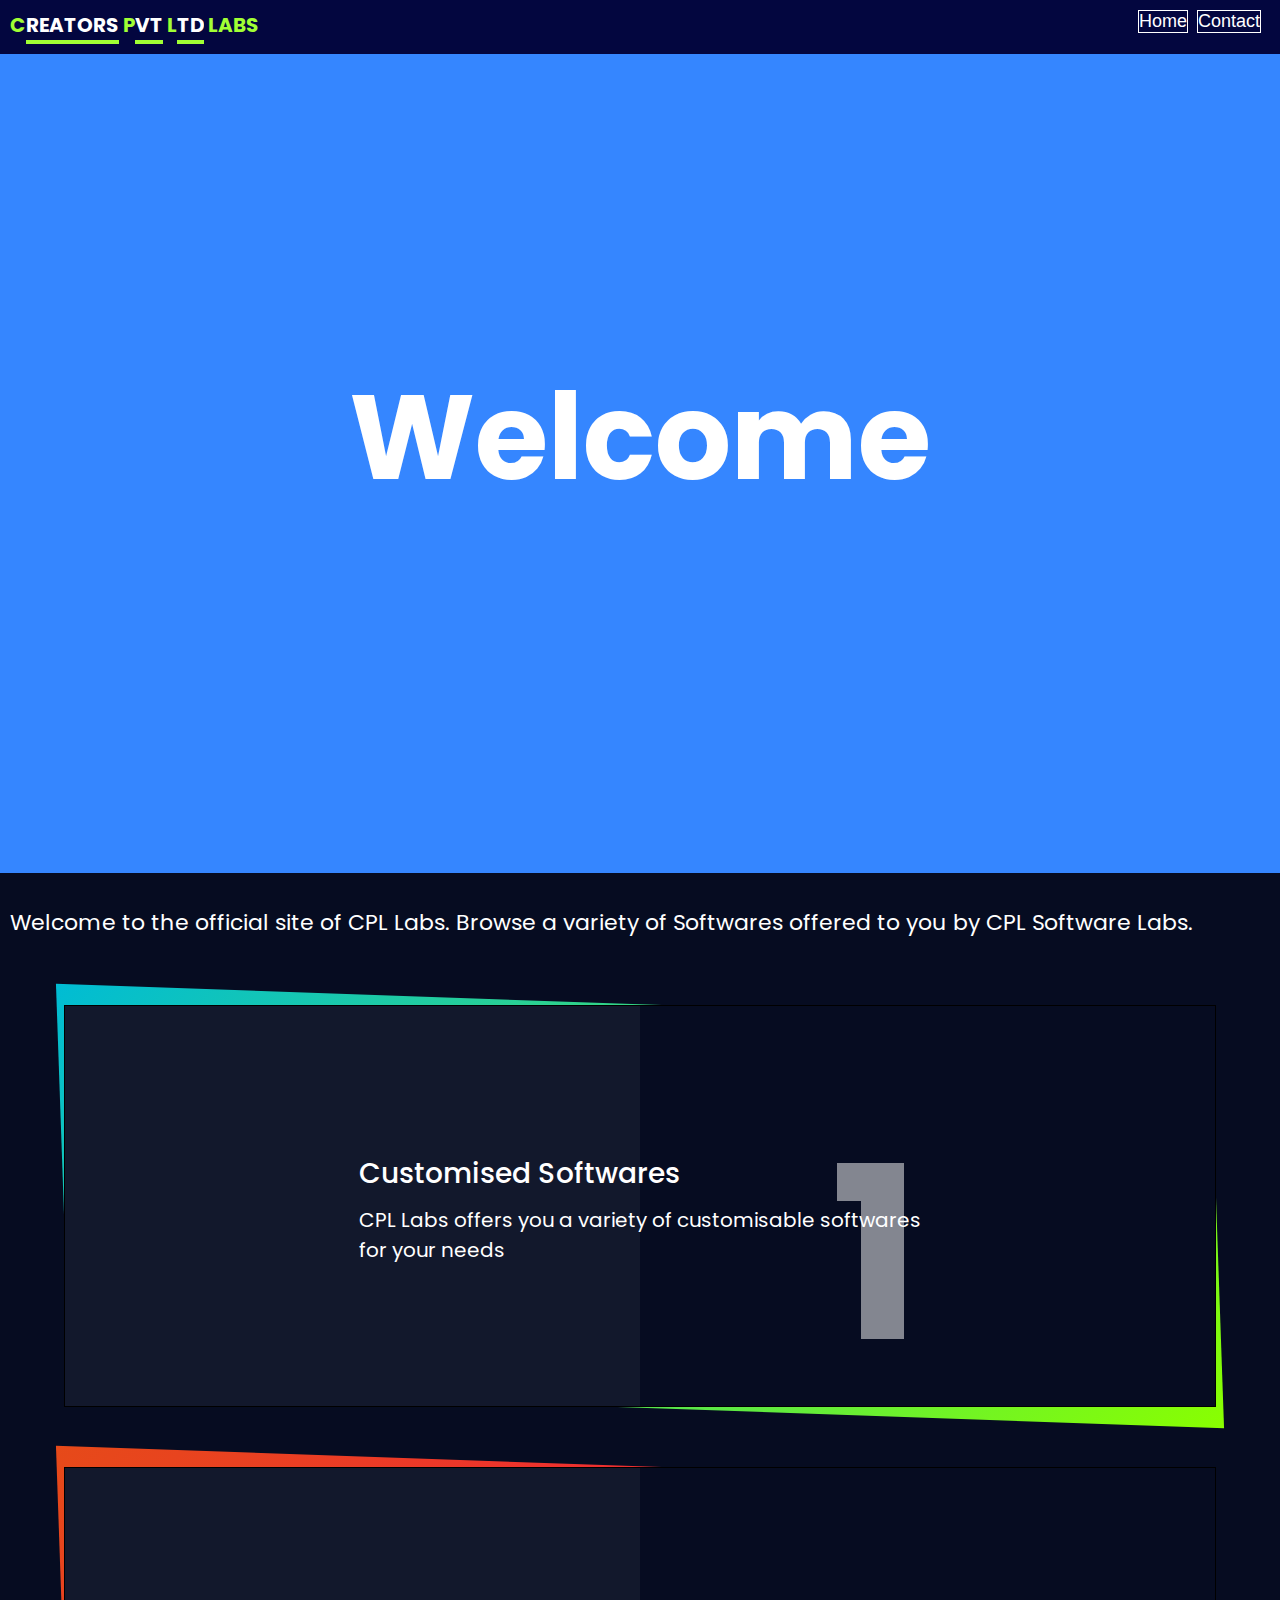
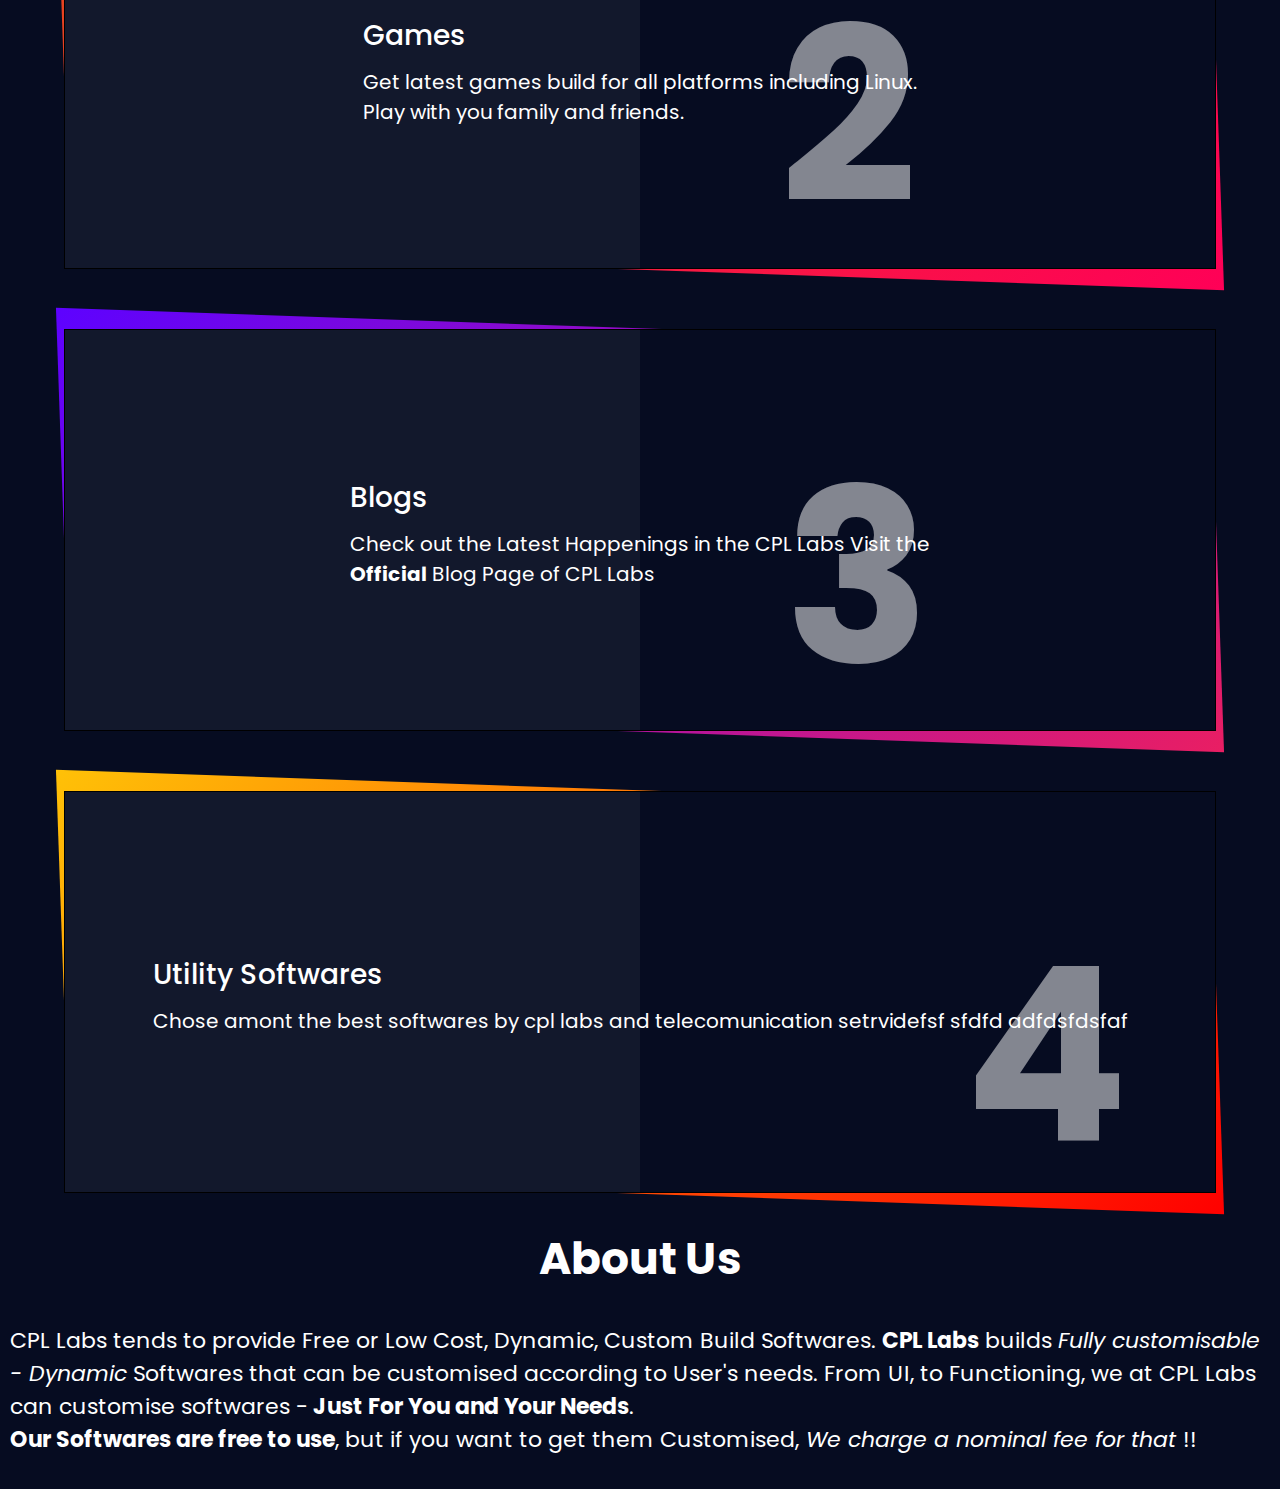
==== index.html @ 7f27fb7b "Video Preload Added" ====
<html>
<head>
<link rel="stylesheet" type="text/css" href="style/main.css">
	<title>
		CPL Labs - Home
	</title>

</head>

<body>
	<section class='init_section'>
		<h1 class="text">Welcome</h1>
		<div class='wave wave1'></div>
		<div class='wave wave2'></div>
		<div class='wave wave3'></div>
		<div class='wave wave4'></div>
	</section>
<div class="header">

	<h3>
	<span>C</span><span>REATORS</span>
	<span>P</span><span>VT</span>
	<span>L</span><span>TD </span> Labs <button>Contact</button><button onclick="window.location.href='index.html'">Home</button>
</h3>
</div>
<br><p>
Welcome to  the official site of CPL Labs. Browse a variety of Softwares offered to you by CPL Software Labs.</p><br><br>
<div class="container" >
	<div class="box">
		<div class="content">
			<h2>1</h2>
			<h3>
				Customised Softwares
			</h3>
			<p>
				CPL Labs offers you a variety of customisable softwares<br>for your needs
			</p>
			<a href='html/custom.html'>Check Now</a>
		</div>
	</div>
	<div class="box">
		<div class="content">
			<h2>2</h2>
			<h3>
				Games
			</h3>
			<p>
				Get latest games build for all platforms including Linux.<br>
				Play with you family and friends.
			</p><a href='html/games.html'>Check Now</a>

		</div>
	</div>
	<div class="box">
		<div class="content">
			<h2>3</h2>
			<h3>
				Blogs
			</h3>
			<p>
				Check out the Latest Happenings in the CPL Labs Visit the<br> <b>Official</B> Blog Page of CPL Labs
			</p><a href='https:\\www.blogs-creatorspvtltd.blogspot.com' target="_blank">Check Now</a>
		</div>
	</div>
	<div class="box">
		<div class="content">
			<h2>4</h2>
			<h3>
				Utility Softwares
			</h3>
			<p>
				Chose amont the best softwares by cpl labs and telecomunication setrvidefsf
				sfdfd
				adfdsfdsfaf
			</p><a href='utility.html'>Check Now</a>
		</div>
	</div>
</div>
<br>
<h1><center>About Us</center></h1><br><p>
CPL Labs tends to provide Free or Low Cost, Dynamic, Custom Build Softwares. <b>CPL Labs</b> builds <i>Fully customisable - Dynamic</i> Softwares that can be customised according to User's needs. From UI, to Functioning, we at CPL Labs can customise softwares -<b> Just For You and Your Needs</b>.<br><b>Our Softwares are free to use</b>, but if you want to get them Customised,<i> We charge a nominal fee for that </i>!!<br><br></p>


</body>
</html>
---- style/main.css ----
@import url('https://fonts.googleapis.com/css?family=Poppins:100,200,300,400,500,600,700,800,900');

body{

		margin: 0;
		padding: 0;
		justify-content: center;
		align-items: center;
    color: #fff;
		background: #060c21;
		font-family: 'Poppins',sans-serif;
		font-size: 22px;
}


.container{
	float: none;
	position: relative;
	margin: auto;
	width: 90%;
	display: grid;
	grid-template-columns: (auto-fill, minmax(200px,1fr));
	grid-template-rows: auto;
	grid-gap: 60px 40px;


}
@media (max-height: 800px){
		.container{
	float: none;
	position: relative;
	width: 90%;
	display: grid;
	grid-template-columns: repeat(auto-fill, minmax(260px,1fr));
	grid-template-rows: auto;
	grid-gap: 60px 40px;

}
	}
.container .box{
	position: relative;

	height: 400px;
	display: flex;
	background: #060c21;
	justify-content: center;
	align-items: center;
	border: 1px solid #000;
}
.container .box:before{
	content: "";
	position: absolute;
	top: -2px;
	left: -2px;
	right: -2px;
	bottom: -2px;
	background: #fff;
	transform: skew(2deg,2deg);
	z-index: -1;
}
.container .box:nth-child(1):before{
	background: linear-gradient(315deg,#89ff00,#00bcd4);
}
.container .box:nth-child(2):before{
	background: linear-gradient(315deg,#ff0057,#e64a19);
}
.container .box:nth-child(3):before{
	background: linear-gradient(315deg,#e91e63,#5d02ff);
}
.container .box:nth-child(4):before{
	background: linear-gradient(315deg,#ff0000,#ffc107);
}
.container .box:after{
	content: "";
	position: absolute;
	top: 0;
	left: 0;
	width: 50%;
	height: 100%;
	background: rgba(255,255,255,0.05);
	pointer-events: none;
}
.content{
	position:relative;
	padding:20px;
	transform:translateY(40px);
}
.box .content h2{
	position:absolute;
	top:-60px;
	right:20px;
	margin:0;
	padding:0;
	font-size:11em;
	color:rgba(255, 255, 255,0.5);
	transition: 0.5s;
}
.box:hover .content h2{
	top:-140px;
}
.box .content p{
	margin:0;
	padding:0;
	color:#fff;
	font-size:20px;
}
.box .content h3{
	margin: 0 0 10px;
	padding: 0;
	font-size:28px;
	font-weight: 500;
	color:#fff;
}
.box .content a{
	position: relative;
	margin: 20px 0 0;
	padding: 10px 20px;
	text-decoration: none;
	border: 1px solid #fff;
	display: inline-block;
	color: #fff;
	transition:  0.3s;
	transform: translateY(-40px);
	opacity: 0;
	visibility: hidden;
}
.box .content a:hover{
	color: #000;
	background:#fff;
}
.box:hover .content a{
	transform: translateY(0);
	opacity: 1;
	visibility: visible;
}
.header{
	position: fixed;
top: 0;
vertical-align: middle;
	overflow: hidden;
	height: auto;
	z-index: 200000;
	width: 100%;
	align-content: center;
	color: #a1ff34;
	background-color: #03063f;
}

.header h3{
		font-size: 20px;
	margin: 0;
	padding:10 10;
	text-transform: uppercase;
}



.header h3 span{
	display: inline-flex;
	color: #a1ff34;
}
.header h3 span:nth-child(even){
	overflow: hidden;
	transition: ease-in-out 0.5s;
	color: #fff;
	border-bottom: 4px solid  #a1ff34;
	letter-spacing: -1em;
}
.header h3:hover span:nth-child(even){
	letter-spacing: 0;
}
.header button{
	position:relative;
	float: right;
	font-size: 0.9em;
	background: inherit;
	border: 1px solid #fff;
	color: #fff;
	margin-right: .5em;
	vertical-align: middle;
}
*{
	margin: 0;
	padding: 0;

	}
.init_section{
	align-content: center;
	position: relative;
	width: 100%;
	height: 97vh;
	background: #3586ff;
	overflow:hidden;
	animation: bgchanger 30s infinite;
	animation-delay: 2s;
}
.init_section .text{
	margin: 0;
  position: absolute;
  top: 50%;
  left: 50%;
  -ms-transform: translate(-50%, -50%);
  transform: translate(-50%, -50%);
	font-size: 120px;
}
.init_section .wave{
	position: absolute;
	bottom: 0;
	left: 0;
	width: 100%;
	height: 100px;
	background: url(../imgs/wave.png);
	background-size: 1000px 100px;
}
.init_section .wave.wave1{
	animation: animate 30s linear infinite;
	opacity: 1;
	z-index: 1000;
}
.init_section .wave.wave2{
	animation: animate2 15s linear infinite;
	opacity: 0.5;
	animation-delay: -5s;
	z-index:999;
	bottom: 10px;
}
.init_section .wave.wave3{
	animation: animate2 5s linear infinite;
	opacity: 0.2;
	animation-delay: -2s;
	z-index:998;
	bottom: 15px;
}
.init_section .wave.wave4{
	animation: animate 15s linear infinite;
	opacity: 0.1;
	animation-delay: -2s;
	z-index:997;
	bottom: 20px;
}
@keyframes bgchanger {
	0%{
		background: #3586ff;
	}
	25%{
		background: #00ff00;
	}
	50%{
		background: #ff007f;
	}
	75%{
		background: #cc8899;
	}
	100%{
		background: #3586ff;
	}
}
@keyframes animate{
	0%{
		background-position-x:0;
	}
	100%{
		background-position-x:1000px;
	}
}
@keyframes animate2{
	0%{
		background-position-x:0;
	}
	100%{
		background-position-x:-1000px;
	}
}
.footer{
	font-size: 15px;
	font-weight: bold;
text-align: center;

bottom: 0;
}

p, h1 ,h2 ,h3, h4, h5{
	margin-left: 10;
	margin-right: 10;
}

@media (min-width: 0px ) and (max-width: 1023px){
/* Mobile Devices */
	body{
		font-size: 35px !important;
	}
	.container{
		width: 80% !important;
	}
	.init_section .text {
		font-size: 150% !important;
	}
	.header h3{
		font-size: 45px !important;
	}
	.box .content h3{
		font-size: 150% !important;
	}
	.box .content p{
		font-size: 30px !important;
	}
	.box .content h2{
		font-size: 350px !important;
	}
	.container .box{
		height: 500px !important;
	}
	.init_section{
		height: 90vh !important;
	}
}
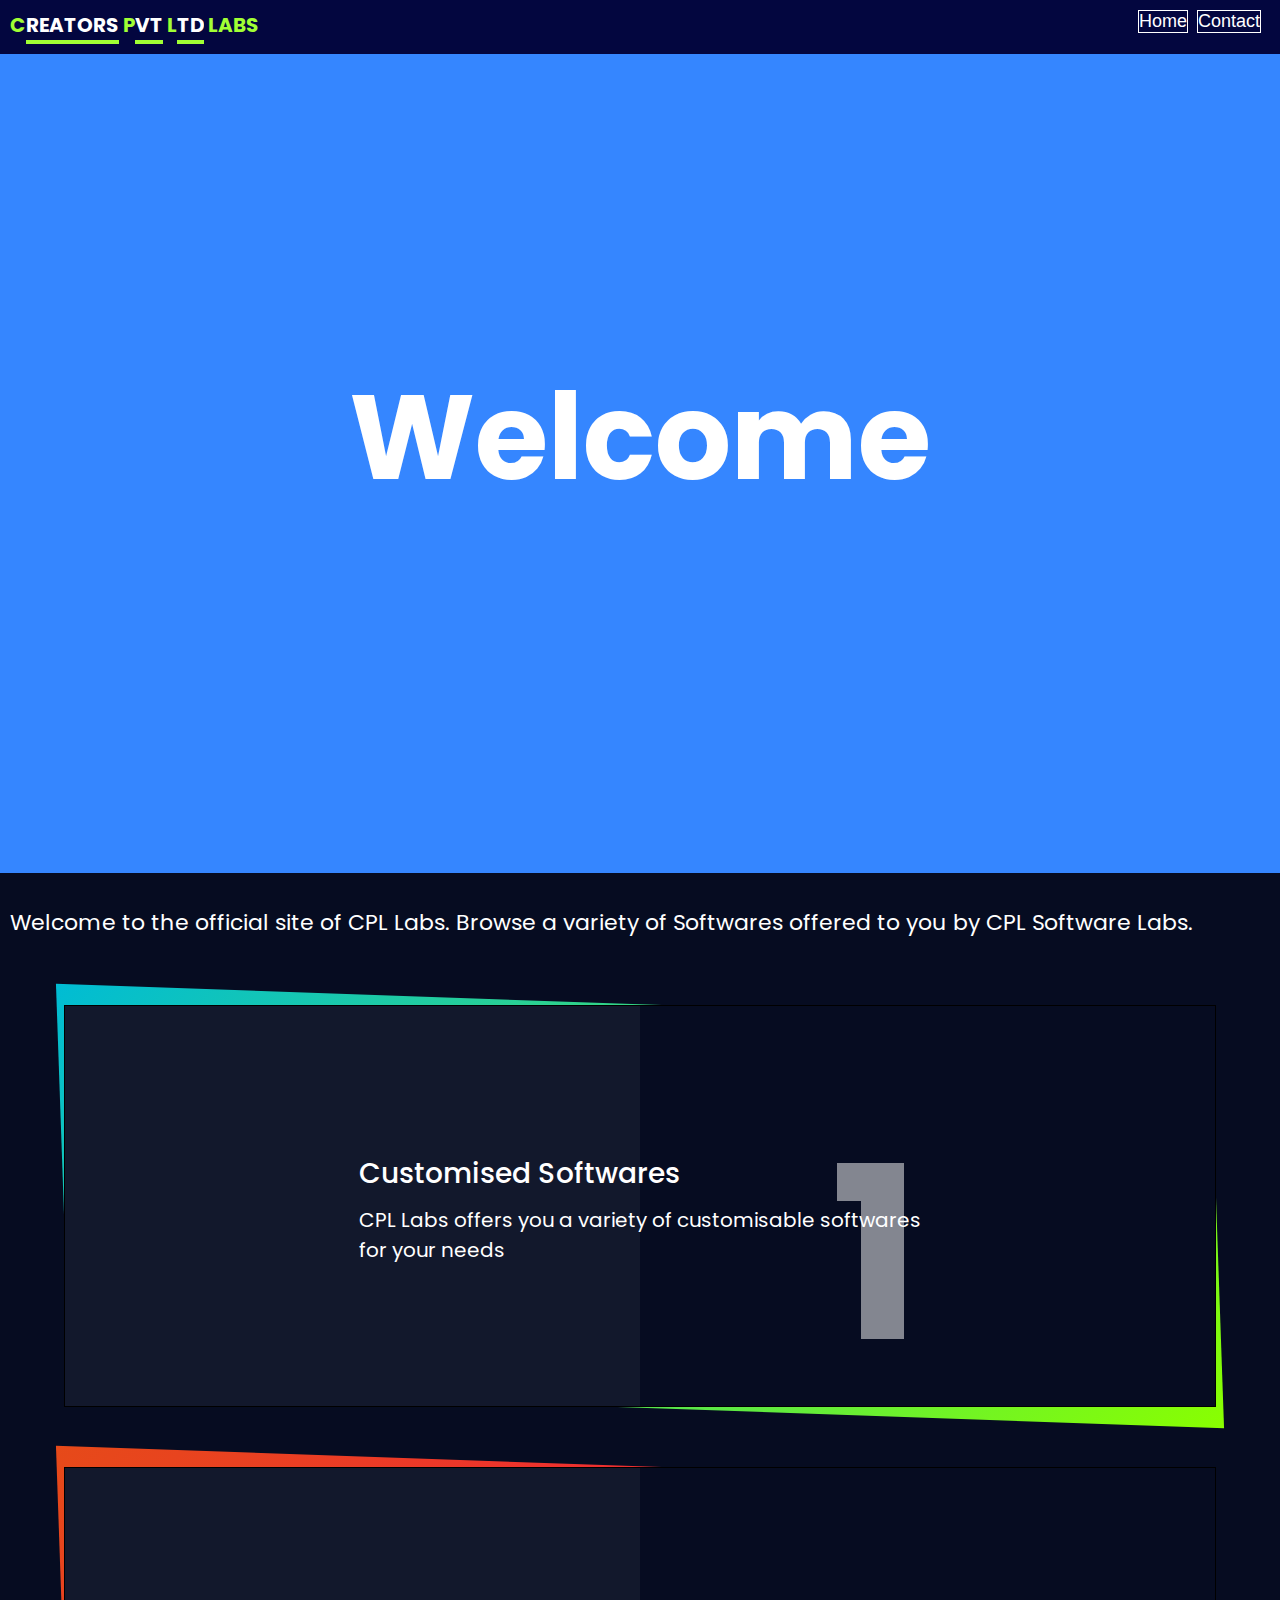
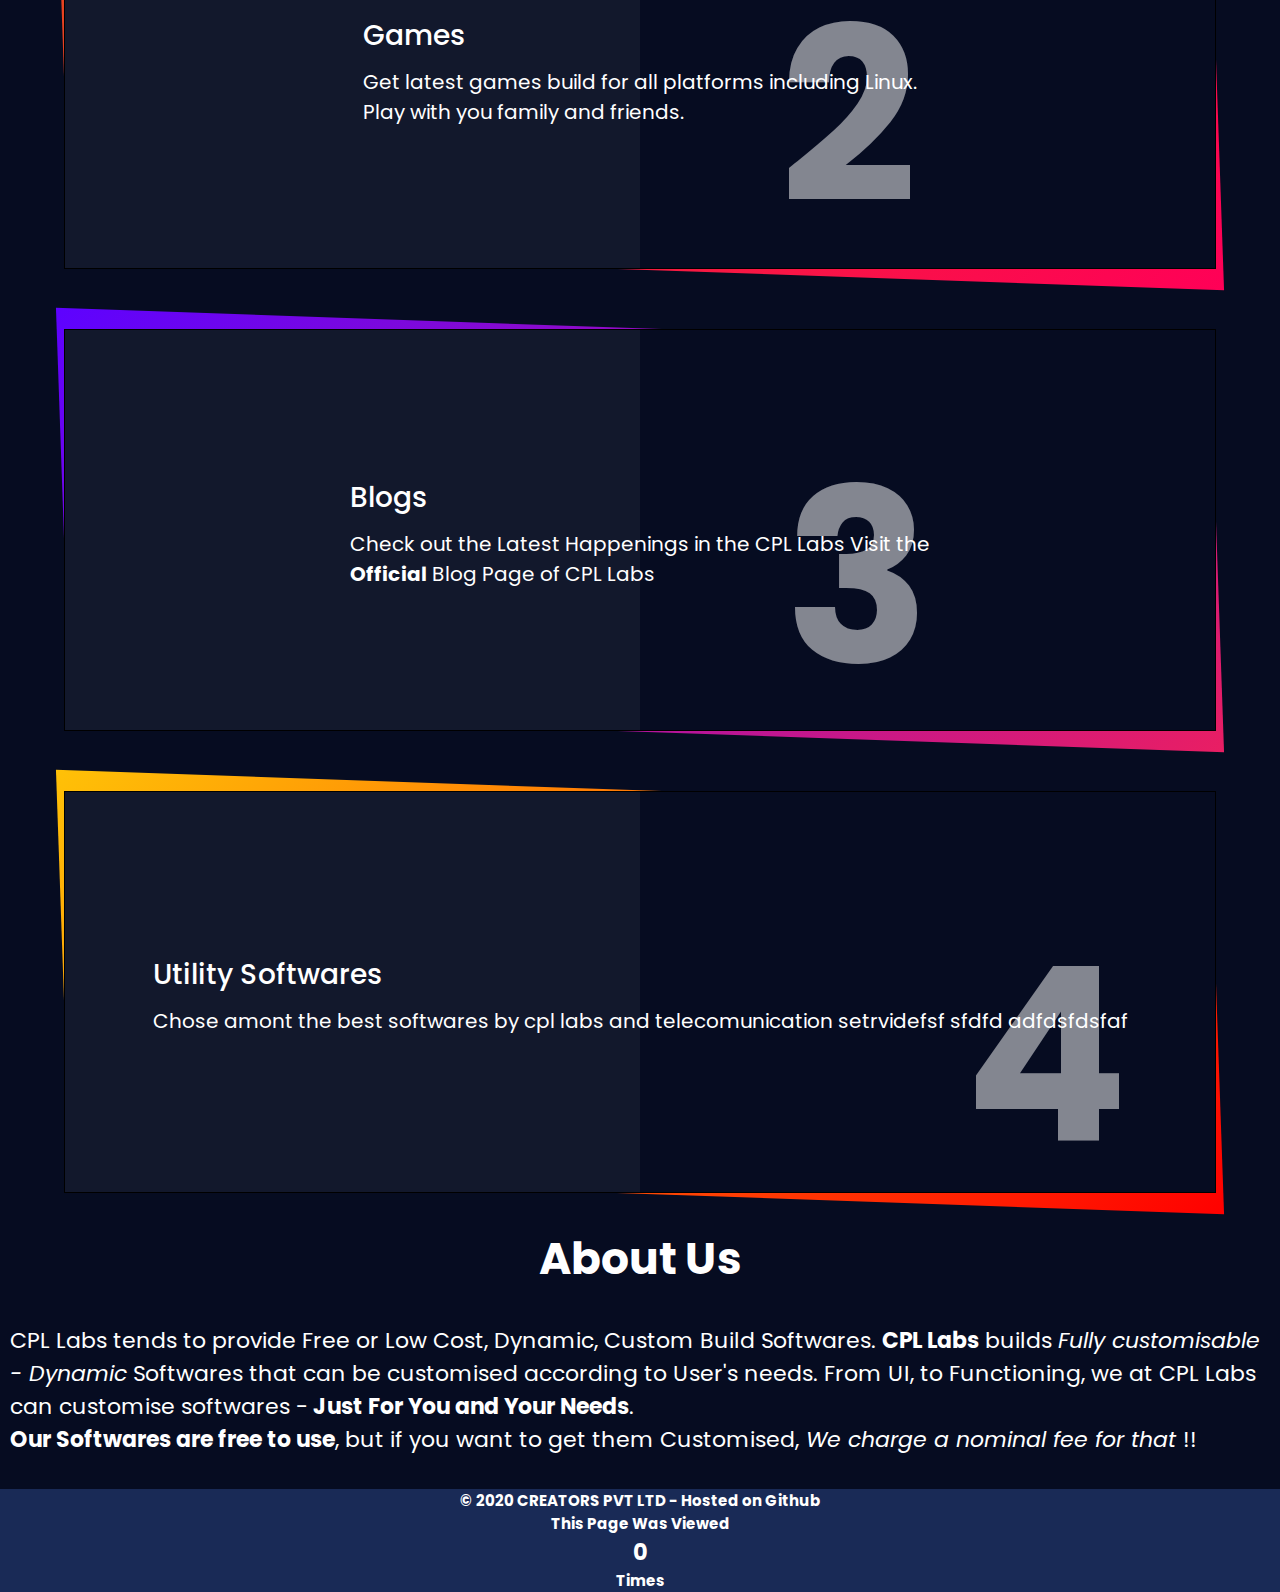
==== commit 0dfdba65: "Added Visit Count" ====
--- a/index.html
+++ b/index.html
@@ -81,5 +81,27 @@
 CPL Labs tends to provide Free or Low Cost, Dynamic, Custom Build Softwares. <b>CPL Labs</b> builds <i>Fully customisable - Dynamic</i> Softwares that can be customised according to User's needs. From UI, to Functioning, we at CPL Labs can customise softwares -<b> Just For You and Your Needs</b>.<br><b>Our Softwares are free to use</b>, but if you want to get them Customised,<i> We charge a nominal fee for that </i>!!<br><br></p>
 
 
+
+<section class="footer">
+  	© 2020 CREATORS PVT LTD - Hosted on Github<br>
+    <p>This Page Was Viewed</p>
+<h2 id="count">0</h2>
+<p>Times</p>
+<script>
+const countEl = document.getElementById('count');
+
+updateVisitCount();
+
+function updateVisitCount() {
+	fetch('https://api.countapi.xyz/update/cplsoftwarelabs/homepage/?amount=1')
+	.then(res => res.json())
+	.then(res => {
+		countEl.innerHTML = res.value;
+	})
+}
+
+
+</script>
+
 </body>
 </html>
--- a/style/main.css
+++ b/style/main.css
@@ -275,7 +275,7 @@
 	font-size: 15px;
 	font-weight: bold;
 text-align: center;
-
+background: #192a56;
 bottom: 0;
 }
 
@@ -314,3 +314,13 @@
 		height: 90vh !important;
 	}
 }
+#count h2 {
+	font-size: 50px;
+	margin: 0;
+}
+
+#count p {
+	color: rgba(255, 255, 255, 0.8);
+	letter-spacing: 2px;
+	margin: 0;
+}
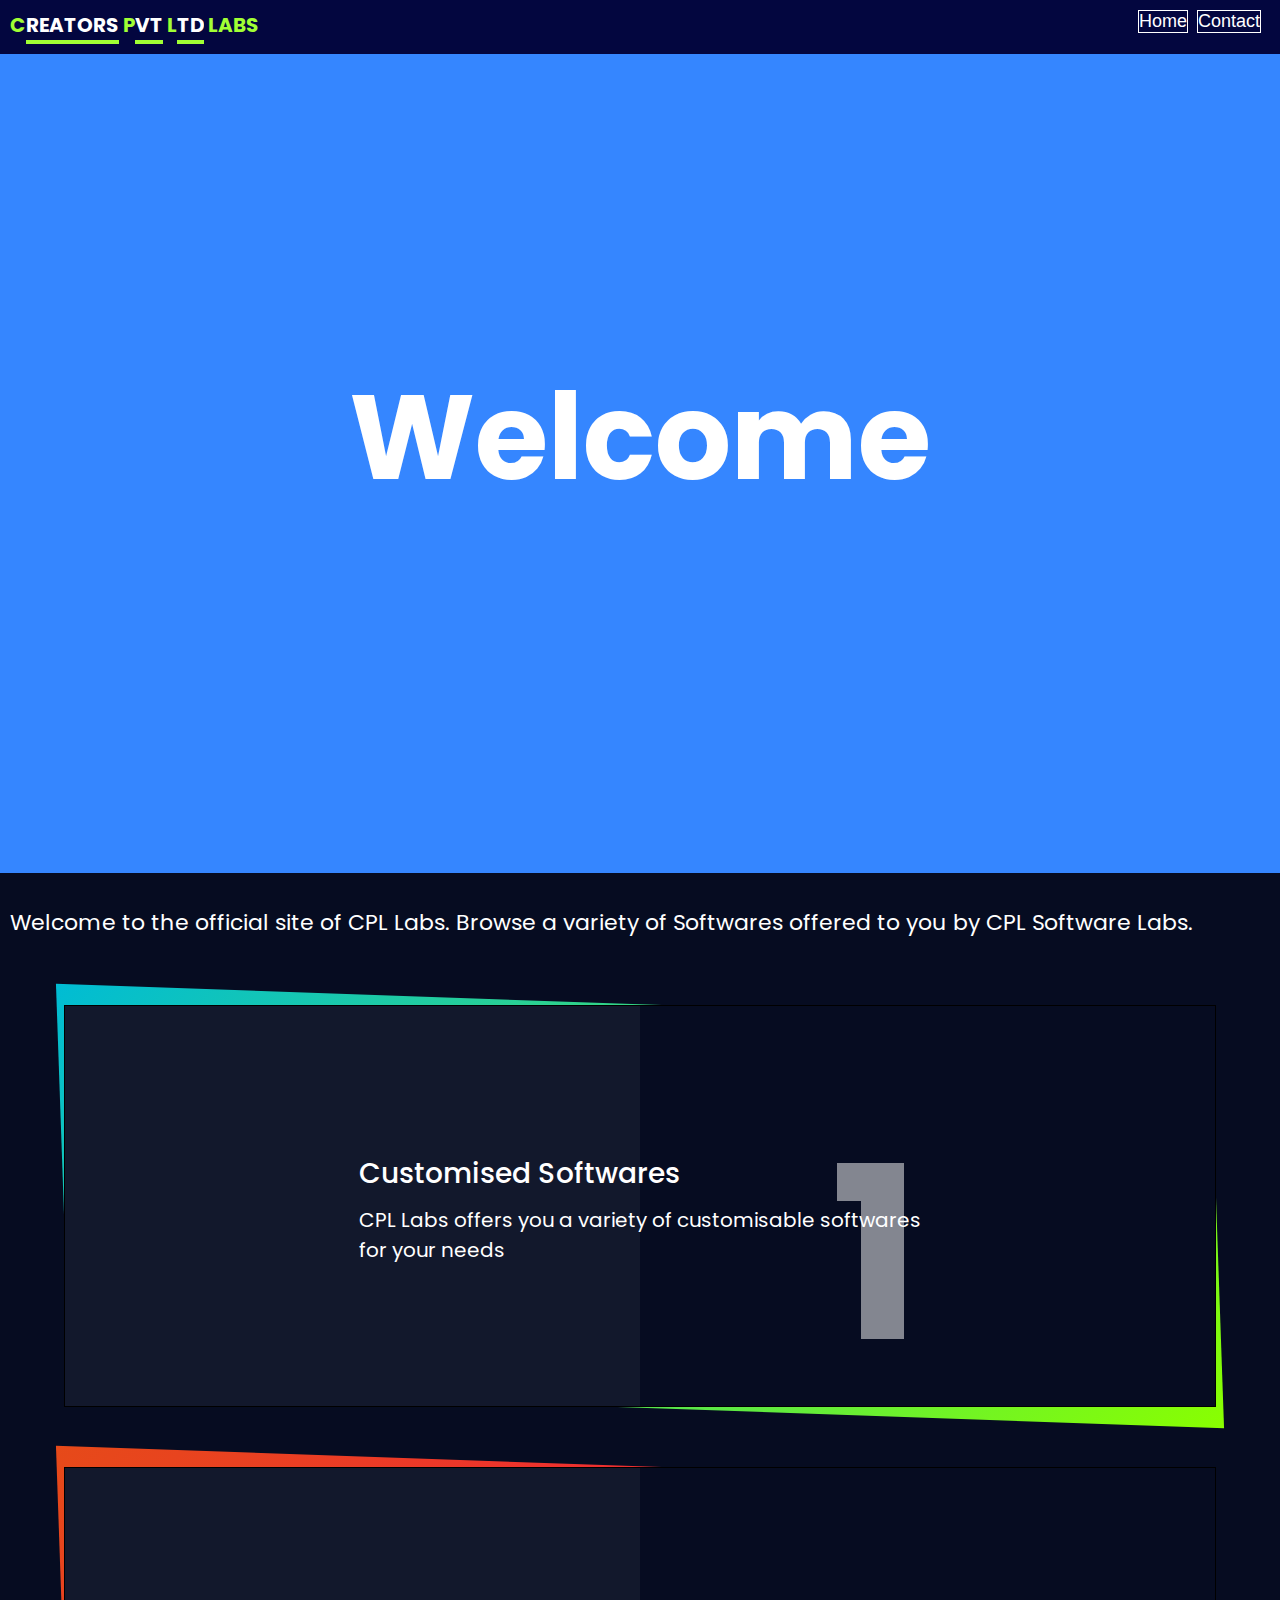
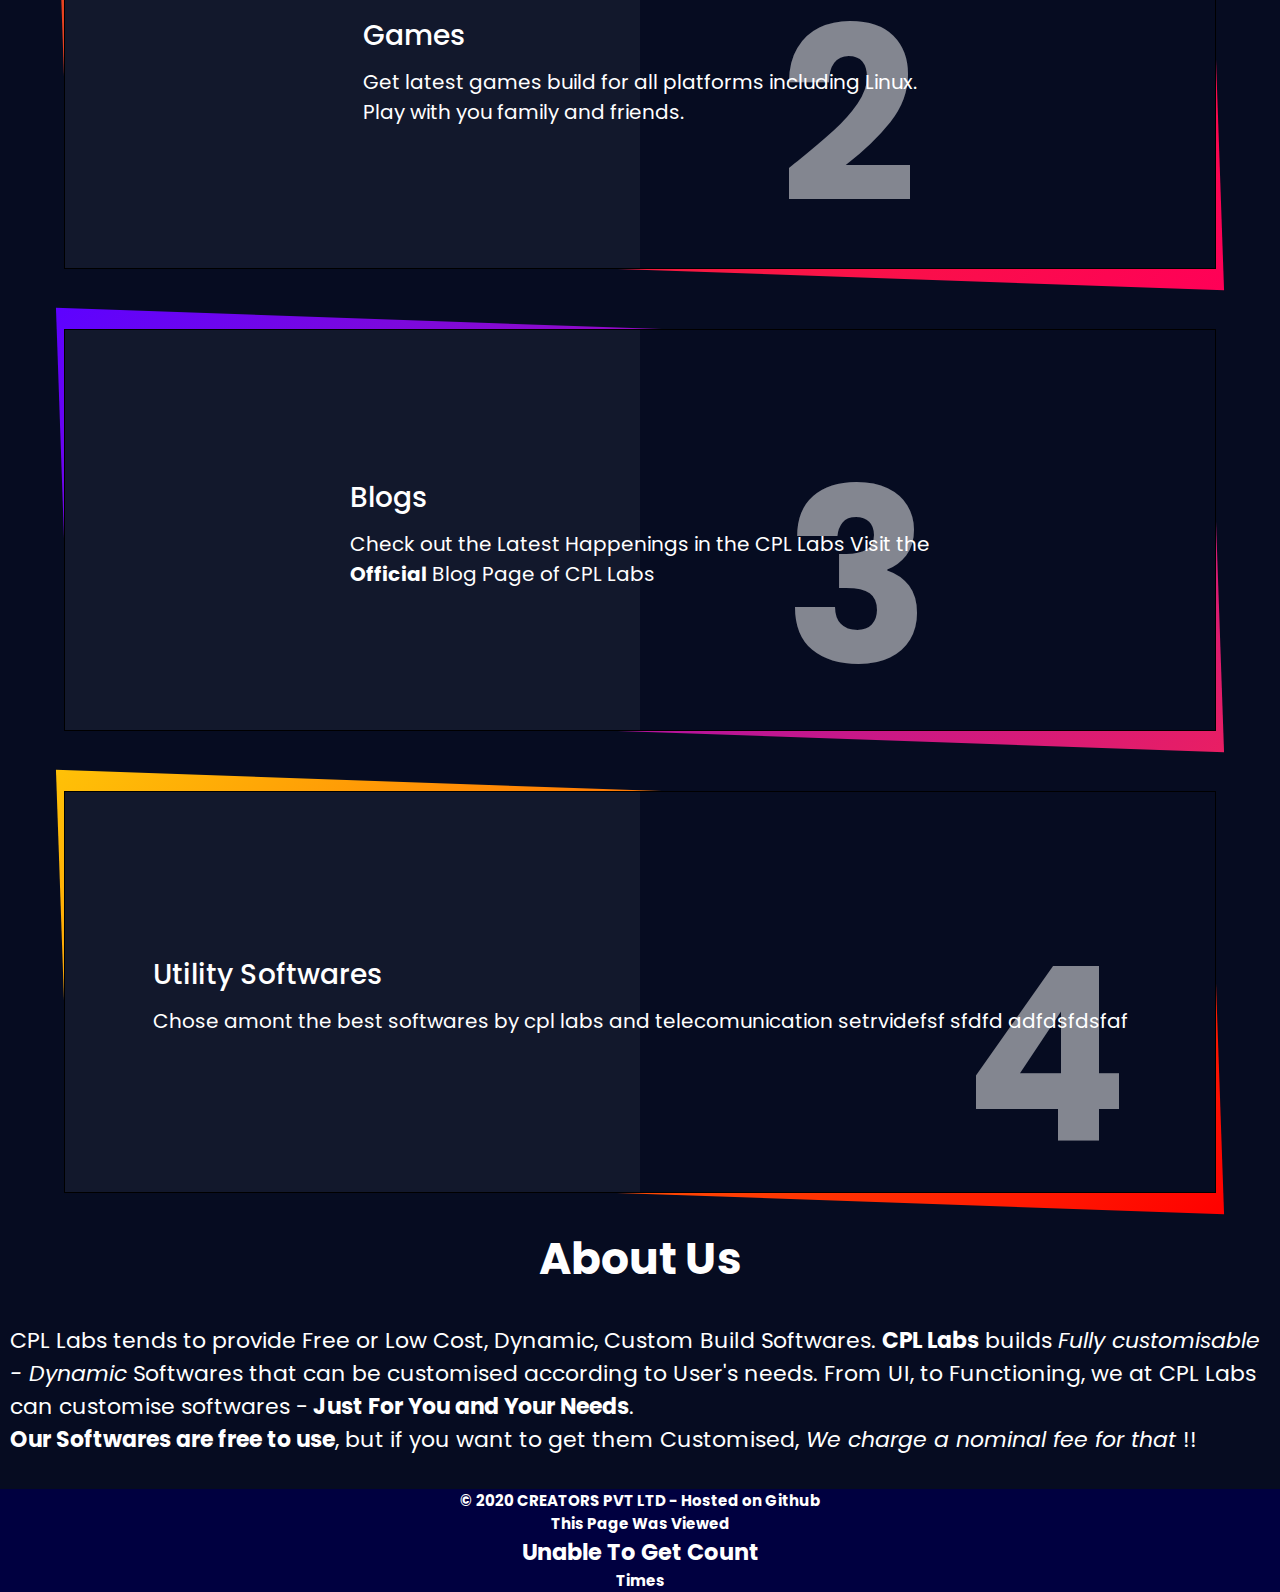
==== commit b23e6879: "Added Custom.html Video Header" ====
--- a/index.html
+++ b/index.html
@@ -1,4 +1,4 @@
-<html>
+﻿<html>
 <head>
 <link rel="stylesheet" type="text/css" href="style/main.css">
 	<title>
@@ -84,16 +84,16 @@
 
 <section class="footer">
   	© 2020 CREATORS PVT LTD - Hosted on Github<br>
-    <p>This Page Was Viewed</p>
-<h2 id="count">0</h2>
-<p>Times</p>
+    <p>This Page Was Viewed
+<h2 id="count">Unable To Get Count</h2>
+Times</p>
 <script>
 const countEl = document.getElementById('count');
 
 updateVisitCount();
 
 function updateVisitCount() {
-	fetch('https://api.countapi.xyz/update/cplsoftwarelabs/homepage/?amount=1')
+	fetch('https://api.countapi.xyz/update/cplsoftwarelabs/homepage?amount=1')
 	.then(res => res.json())
 	.then(res => {
 		countEl.innerHTML = res.value;
@@ -102,6 +102,6 @@
 
 
 </script>
-
+</section>
 </body>
 </html>
--- a/style/main.css
+++ b/style/main.css
@@ -11,7 +11,6 @@
 		font-family: 'Poppins',sans-serif;
 		font-size: 22px;
 }
-
 
 .container{
 	float: none;
@@ -275,7 +274,7 @@
 	font-size: 15px;
 	font-weight: bold;
 text-align: center;
-background: #192a56;
+background: #000040;
 bottom: 0;
 }
 
@@ -315,8 +314,9 @@
 	}
 }
 #count h2 {
-	font-size: 50px;
-	margin: 0;
+	font-size: 40px !important;
+	margin: 0;
+	letter-spacing: 2px;
 }
 
 #count p {
@@ -324,3 +324,46 @@
 	letter-spacing: 2px;
 	margin: 0;
 }
+
+
+.arrow-container {
+	text-align: center;
+  margin: 0;
+  position: relative;
+  top: 50%;  left: 50%;
+  transform: translate(-50%, -50%);
+  z-index: 12;
+
+  align-items: center;
+  justify-content: center;
+  animation: ArrowDown 1s infinite;
+  
+}
+
+.arrow{
+	top: 50%;
+	left: 50%;
+  box-sizing: border-box;
+  height: 3vw;
+  width: 3vw;
+  border-style: solid;
+  border-color: white;
+  border-width: 0px 5px 5px 0px;
+  transform: rotate(45deg) translate(-50%, 0%) !important;
+
+}
+
+
+
+@keyframes ArrowDown{
+  0% {
+  
+      padding-top:50px;
+    }
+  50%{
+    padding-top:0px;
+  }
+  100%{
+      padding-top:50px;
+  }
+}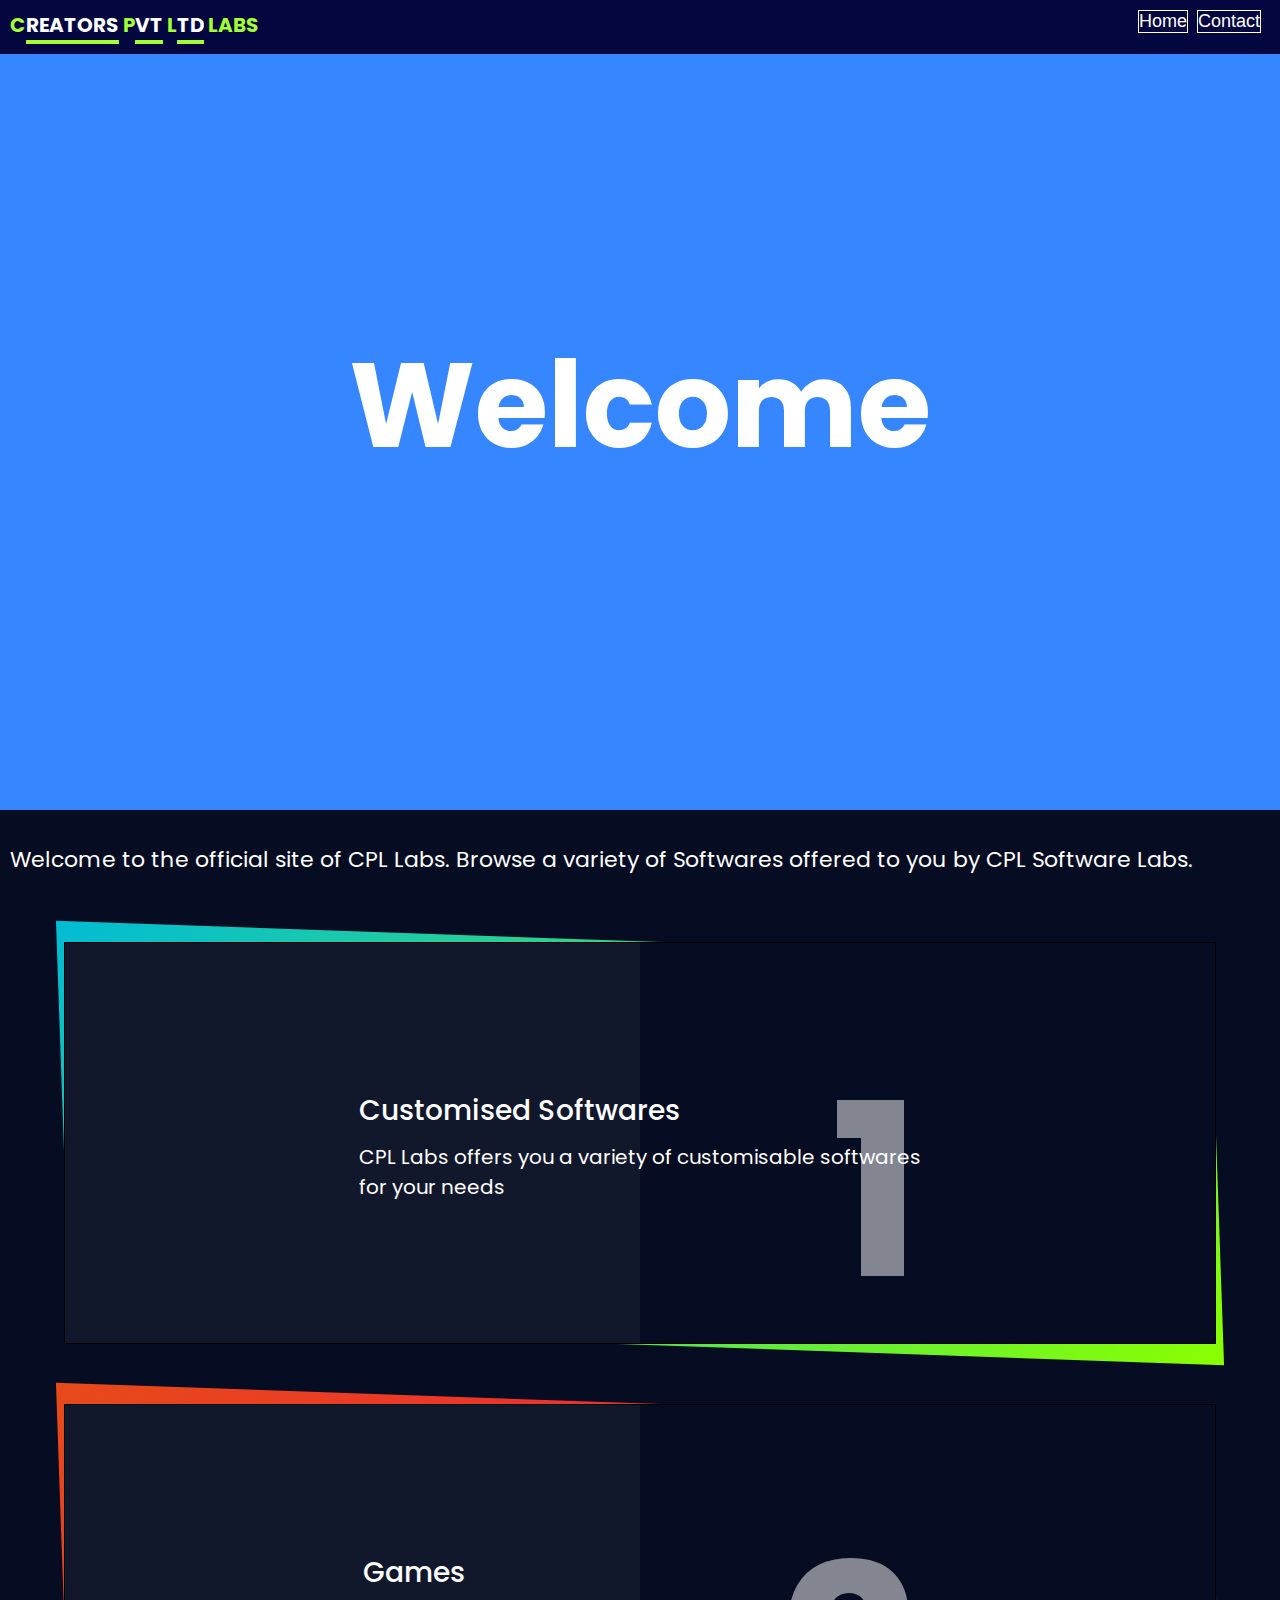
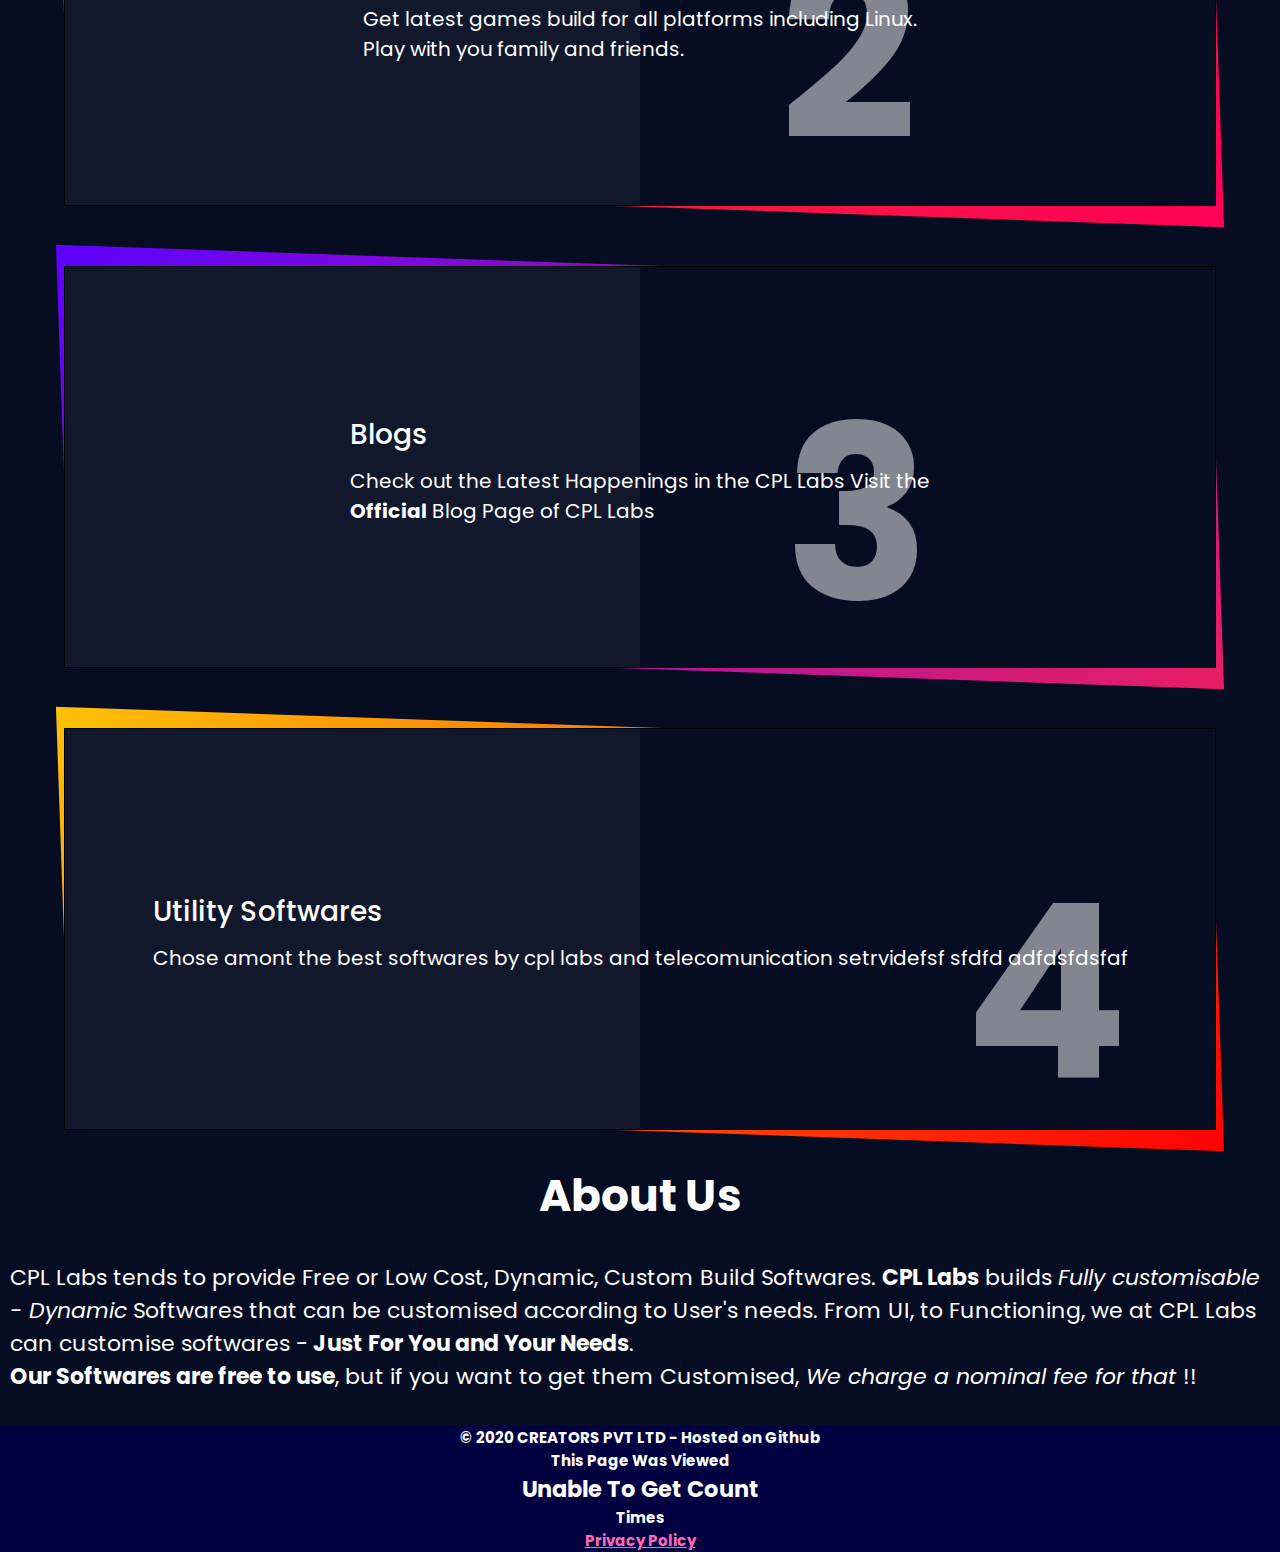
==== commit 538f756b: "Privacy Policy Update, Linked" ====
--- a/index.html
+++ b/index.html
@@ -1,5 +1,6 @@
 ﻿<html>
 <head>
+	<link rel="shortcut icon" href="icon.ico" type="image/x-icon">
 <link rel="stylesheet" type="text/css" href="style/main.css">
 	<title>
 		CPL Labs - Home
@@ -86,7 +87,8 @@
   	© 2020 CREATORS PVT LTD - Hosted on Github<br>
     <p>This Page Was Viewed
 <h2 id="count">Unable To Get Count</h2>
-Times</p>
+Times<br> <a href = '/html/Privacy.html' style="color:hotpink;">Privacy Policy</a></p>
+
 <script>
 const countEl = document.getElementById('count');
 
--- a/style/main.css
+++ b/style/main.css
@@ -187,7 +187,7 @@
 	align-content: center;
 	position: relative;
 	width: 100%;
-	height: 97vh;
+	height: 90vh;
 	background: #3586ff;
 	overflow:hidden;
 	animation: bgchanger 30s infinite;
@@ -311,6 +311,9 @@
 	}
 	.init_section{
 		height: 90vh !important;
+	}
+	.init_section .text{
+		font-size: 120px !important;
 	}
 }
 #count h2 {
@@ -366,4 +369,4 @@
   100%{
       padding-top:50px;
   }
-}+}
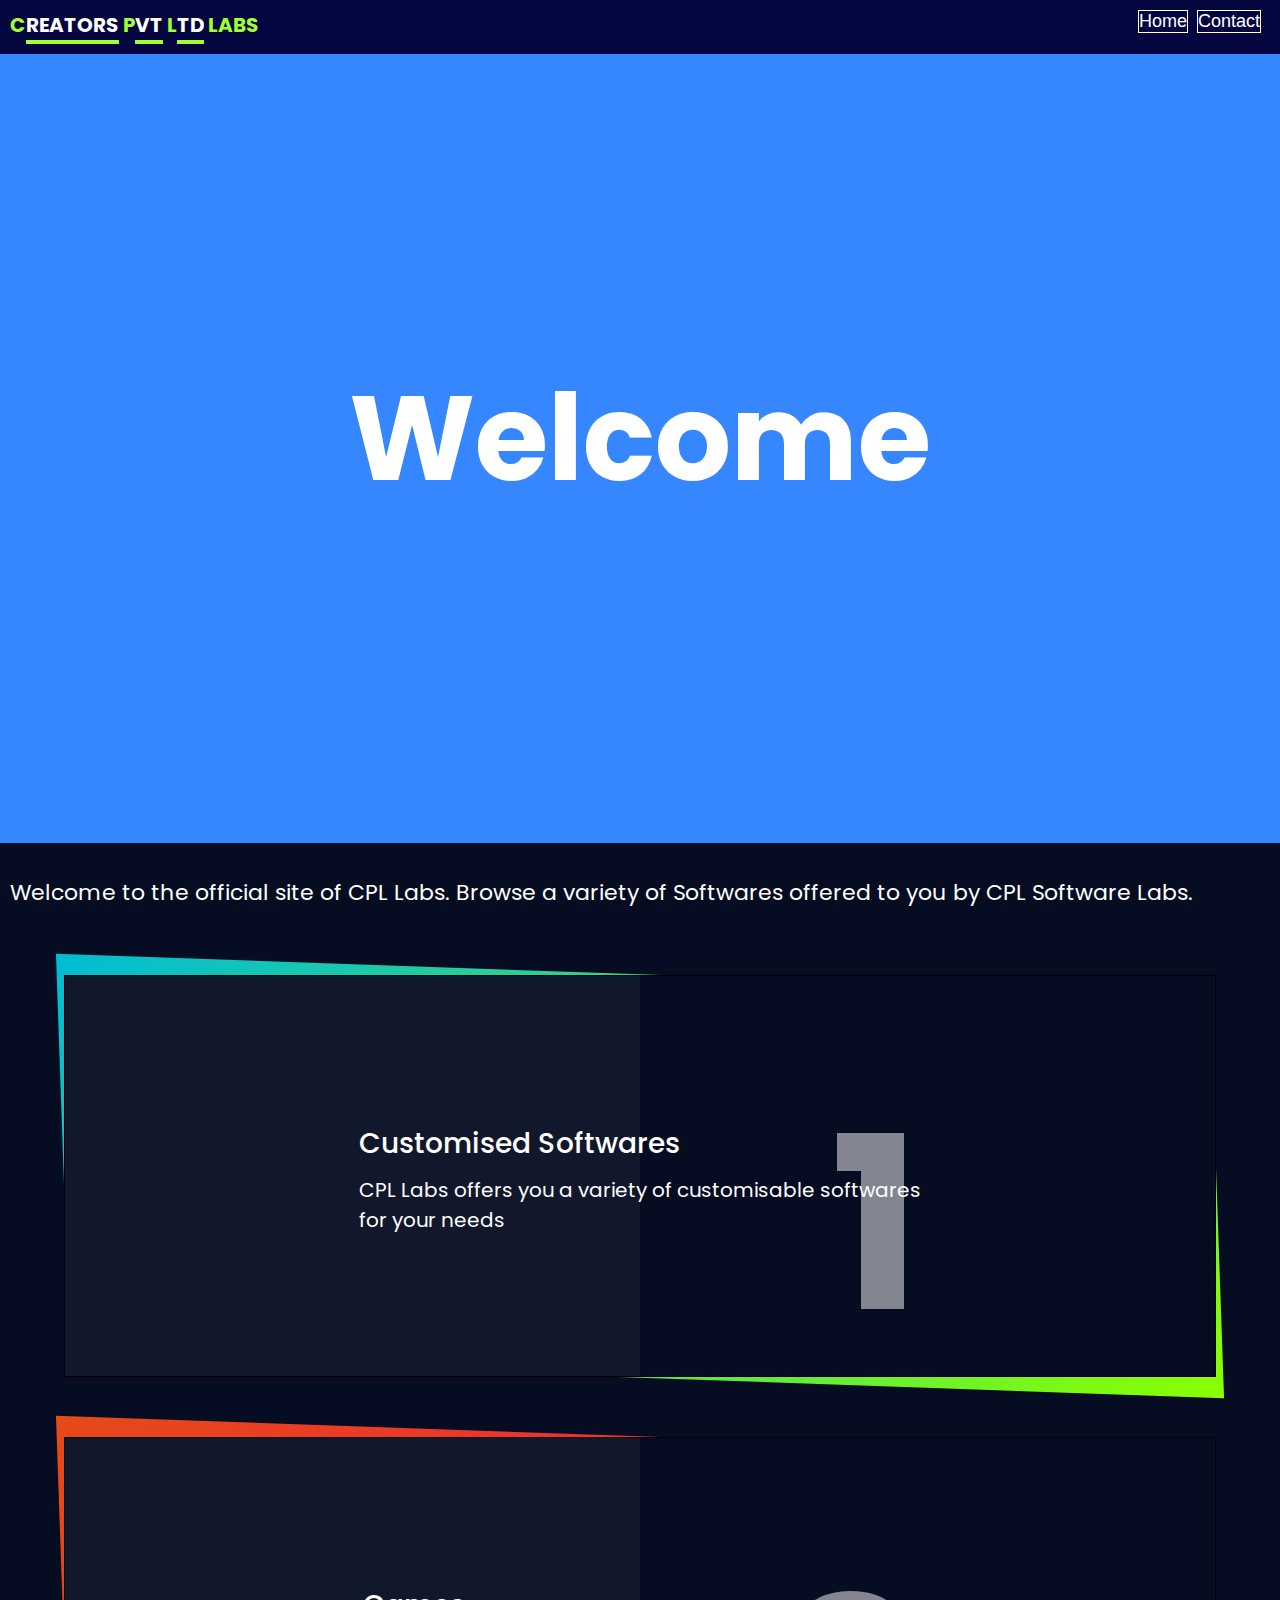
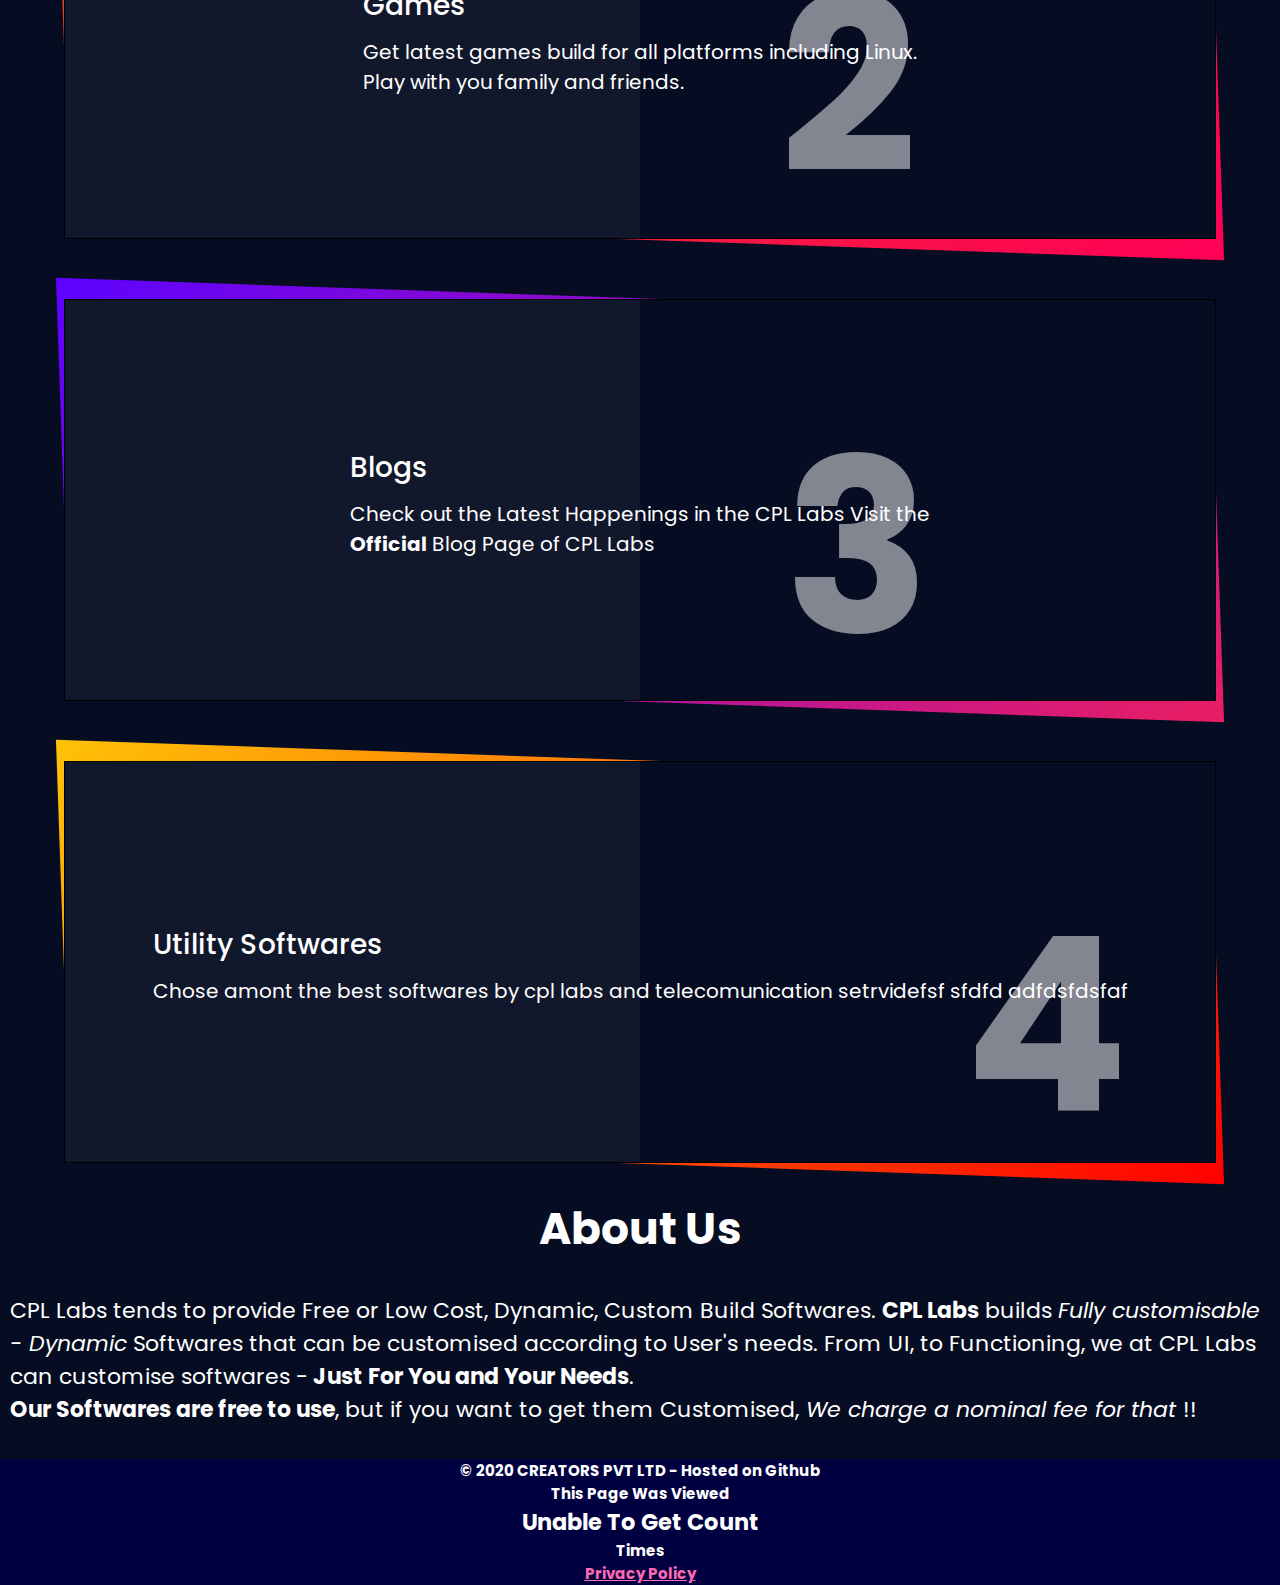
==== commit 62300178: "Added Google Verification" ====
--- a/index.html
+++ b/index.html
@@ -5,6 +5,8 @@
 	<title>
 		CPL Labs - Home
 	</title>
+	<meta name="google-site-verification" content="oOZwxv3f0_t4f9ISM--5Tvj24jq3LFf5FTZPMGoKDt4" />
+ Show me an example
 
 </head>
 
@@ -87,7 +89,7 @@
   	© 2020 CREATORS PVT LTD - Hosted on Github<br>
     <p>This Page Was Viewed
 <h2 id="count">Unable To Get Count</h2>
-Times<br> <a href = '/html/Privacy.html' style="color:hotpink;">Privacy Policy</a></p>
+Times<br> <a href = 'html/privacy.html' style="color:hotpink;">Privacy Policy</a></p>
 
 <script>
 const countEl = document.getElementById('count');
